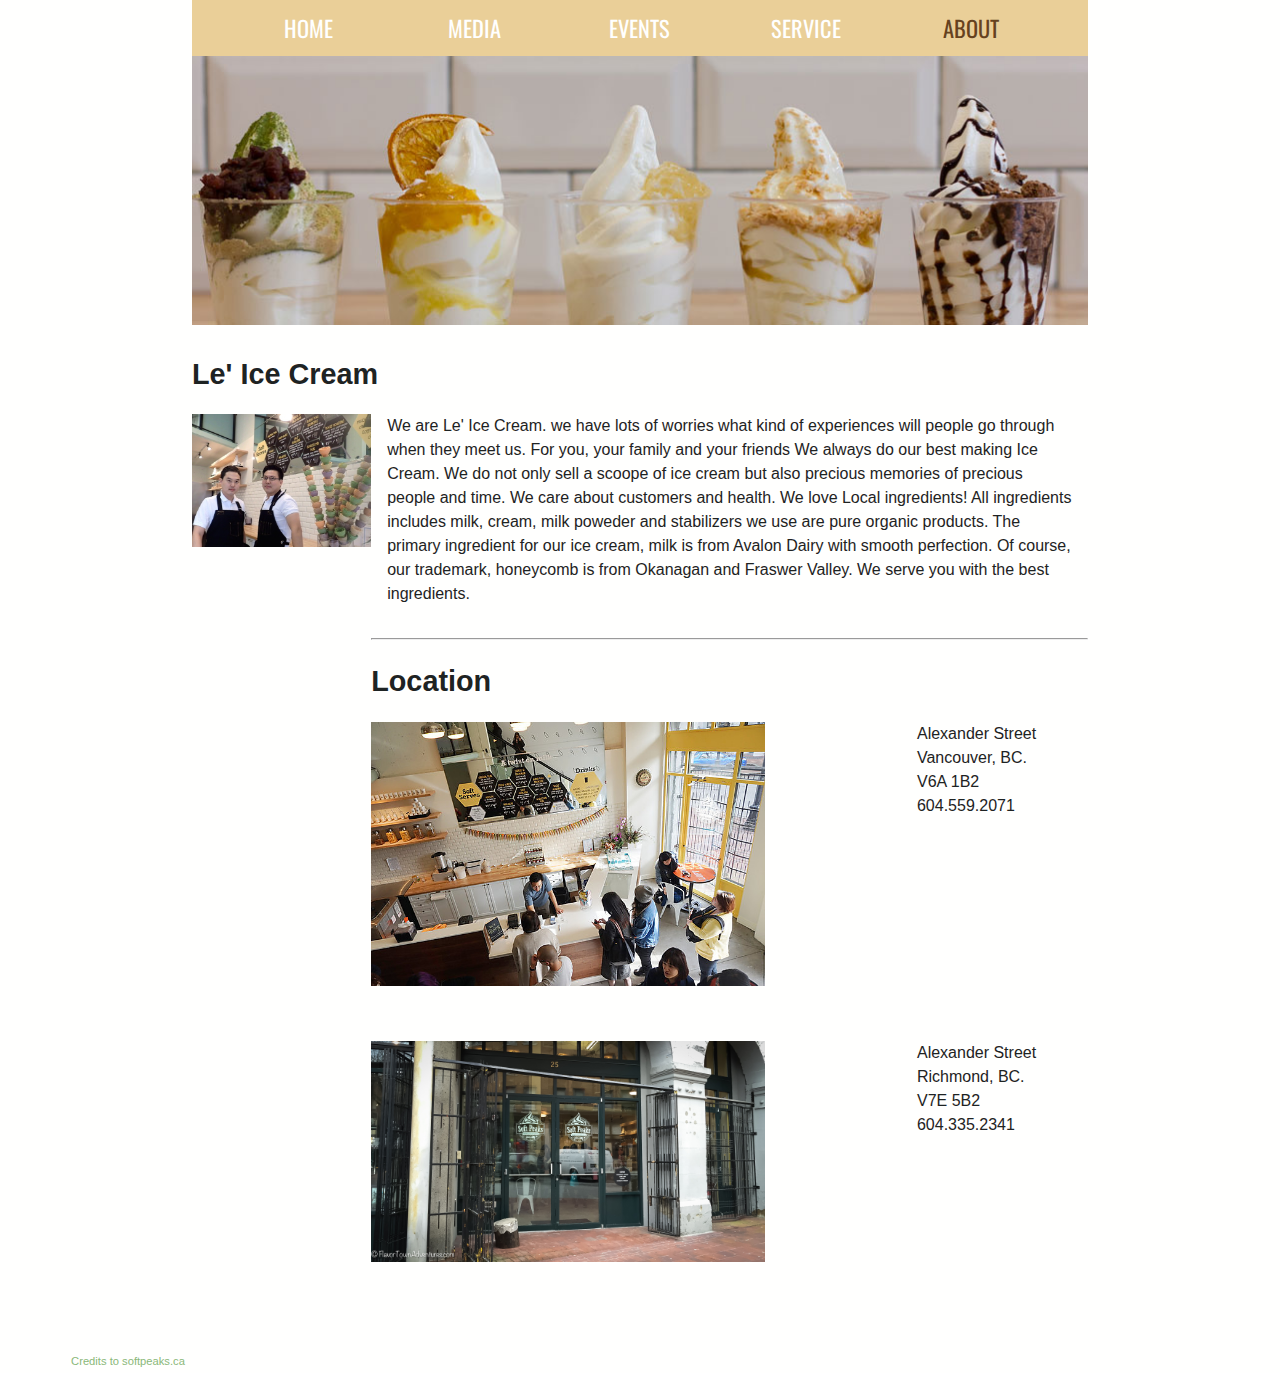
==== about.html @ 2576259f "resize images, create price tag, create form" ====
<!DOCTYPE html>
<html>
  <head>
	  <meta charset="utf-8">
    <meta name="viewport" content="width-device-width, initial-scale=1">
  <title>Joey & Ava Le' Ice Cream</title>
	  <link href="css/main.css" rel="stylesheet">
    <link href='http://fonts.googleapis.com/css?family=Lato:400,900' rel='stylesheet' type='text/css'>
    <link href='http://fonts.googleapis.com/css?family=Oswald:400,700' rel='stylesheet' type='text/css'>
  </head>

<header>
    <nav id ="topnav">
    <div class="nav-item"><a href="index.html">HOME</a></div>
    <div class="nav-item"><a href="media.html">MEDIA</a></div>
    <div class="nav-item"><a href="event.html">EVENTS</a></div>
    <div class="nav-item"><a href="service.html">SERVICE</a></div>
    <div class="nav-item selected"><a href="about.html">ABOUT</a></div>
  </nav>
  <div id="banner">
    <img src="img/flavor.jpg">
  </div>
  </header>

<body>
  <section id="content">
    <div class="grid-50">
      <h1>Le' Ice Cream</h1>
      <div class="grid-col-1">
    <img src="img/softpeaks3.jpg">

      </div>
    <div class="grid-col-4">
        <p>We are Le' Ice Cream. we have lots of worries what kind of experiences will people go through when they meet us. For you, your family and your friends We always do our best making Ice Cream. We do not only sell a scoope of ice cream but also precious memories of precious people and time. We care about customers and health. We love Local ingredients! All ingredients includes milk, cream, milk poweder and stabilizers we use are pure organic products. The primary ingredient for our ice cream, milk is from Avalon Dairy with smooth perfection. Of course, our trademark, honeycomb is from Okanagan and Fraswer Valley. We serve you with the best ingredients.</p>
        <hr>

      <h1>Location</h1>
    <div class="grid-50">
        <!-- <h2>North Vancouver Mall</h2> -->
          <div class="grid-col-3">
           <img src="img/location.jpg">
          </div>
          <div class="grid-col-2">
            <!-- <h2>North Vancouver Mall</h2> -->
        <p class="info">Alexander Street<br>
Vancouver, BC.<br>
V6A 1B2 <br>
604.559.2071 </p>
    </div>
    </div>
    <div class="grid-50">
        <!-- <h2>Richmond Center</h2> -->
          <div class="grid-col-3">
           <img src="img/location2.jpg">
          </div>
          <div class="grid-col-2">
        <p class="info">Alexander Street<br>
Richmond, BC.<br>
V7E 5B2 <br>
604.335.2341 </p>
    </div>
    </div>
    </div>
    </div>
    </section>
      <section>
      <nav id="footer">
        <div class="meta">
          <div><a class="footer-link" href="#">Credits to softpeaks.ca</a></div>
        </div>
      </nav>
    </section>
  </body>
  </html>
---- css/main.css ----
*, *:after, *:before {
  -webkit-box-sizing: border-box;
  -moz-box-sizing: border-box;
  box-sizing: border-box;
}

body {
  font-family: "Verdana", Helvetica, Arial, sans-serif;
  background-color: rgba(255, 255, 254, 1.0);
  color: rgba(30, 35, 35, 1.0);
  padding: 0;
  margin: auto;
  line-height: 1.5rem;
}


.products figcaption {
  text-align: center;
}

.products figure{
  display: inline-block;
  margin: 1.0rem;
}
.eventhead{
  margin-top:2rem;
}
hr{
  margin-top:2rem;
   margin-bottom:1rem;
}

header img.home{
  padding: 0 10%;
}

header img {
  padding: 0 15%;
}

#banner {
  line-height: 0;
}

#content {
  margin: 0 15%;
  border: 0;
}
.info{
  float:right;
}

.banner {
  width: 60%;
  margin-top: 2em;
  line-height: 0;
}

img {
  width: 100%;
  height: auto;
  max-width: 100%;
}

p.Oswald-pre {
  font-family: 'Oswald', sans-serif;
  font-size: 1.2rem;
}

ul {
  list-style: none;
  text-decoration: none;
}

section {
  margin: 1em 0;
  padding: 0.5em 0;
}

section h1 {
  font-weight: bold;
  font-family: "Source Sans Pro", Helvetica, Arial, sans-serif;
  font-size: 1.8rem;
  margin: 1em 0;
}

section h2 {
  font-size: 1.45rem;
}
section h3 {
  font-size: 90%;
  font-weight: normal;
  margin-bottom: 0.5em;
}

  section h5 {
    font-size: 1.45rem;
    margin-top:0.09rem;
    margin-bottom:0.05rem;
  }

section h1 b, section h2 b, section h3 b {
  font-family: "Verdana", Helvetica, Arial, sans-serif;
  font-size: 1.0rem;
  font-weight: normal;
  color: rgba(135, 135, 135, 1.0);
  margin-left: 1.0rem;
}

section code {
  display: inline-block;
  background-color: rgba(230, 230, 230, 1.0);
  padding: 0.5em 0.75em;
}

b.archive a{
  float:right;
  font-size: 120%;
}

/* Using a 5 column grid */
.grid-col-1 {
  width: 20%;
}

.grid-col-2 {
  width: 40%;
}

.grid-col-3 {
  width: 55%;
  margin-bottom:3rem;
}

.grid-col-4 {
  width: 80%;
}

.grid-col-5 {
  width: 100%;
}

[class^=grid-col-] {
  display: inline-block;
  float:left;
}

[class^=grid-col-] p {
  padding: 0 1.0rem;
  margin: 0;
}

.grid-50:after, .grid-25:after {
  display:block;
  content:"";
  clear: both;
}

/* Links */

section a {
  color: rgba(138, 184, 121, 1.0);
}

section a:hover, nav ul li a:hover {
  color: rgba(60, 181, 16, 1.0);
  transition: color 0.2s ease-in-out;
}

/* buttons */

#buttons li {
  display: inline-block;
  padding: 1.0rem;
}

a.btn {
  display: inline-block;
text-align: center;
white-space: normal;
padding: 10px 20px;
font-size: 16px;
line-height: 24px;
border-radius: 6px;
color: #fff;
background-color: #ffc0cb;
-webkit-transition: border .25s linear,color .25s linear,background-color .25s linear;
transition: border .25s linear,color .25s linear,background-color .25s linear;
-webkit-font-smoothing: subpixel-antialiased;
text-decoration: none;

}

a.submit {

  background-color: rgba(84, 50, 15, 1.0);
  /*background-color: rgba(50, 169, 247, 1.0);*/

  margin:0.5rem;
}
.form-default { 
margin-left: 0.5rem;
margin-right: 0.5rem;
display: inline-block;
height: 42px;
padding: 8px 12px;
font-family: "Verdana", Helvetica, Arial, sans-serif;
font-size: 1em;
line-height: 1.467;
color: #7F8C8D;
border: 2px solid #7F8C8D;
border-radius: 6px;
box-shadow: none;
-webkit-transition: border .25s linear,color .25s linear,background-color .25s linear;
transition: border .25s linear,color .25s linear,background-color .25s linear;
} 

.form-default:focus { 
border-color: #54320F;
outline: 0;
box-shadow: none;
}

a.submit:hover, a.submit2:hover {
  color: rgba(30, 35, 35, 1.0);
  background-color: rgba(206, 206, 206, 1.0);
}

a.cancel {
  color: rgba(84, 50, 15, 1.0);
  background-color: transparent;
}

a.cancel:hover {
  color: rgba(0, 0, 0, 1.0);
}

a.submit2 {
  background-color: rgba(84, 50, 15, 1.0);
  margin:0.5rem;
}

a.remove {
  background-color: rgba(200, 40, 40, 0.4);
}

a.remove:hover {
  background-color: rgba(0, 0, 0, 1.0);
  color: rgba(200, 40, 40, 1.0);
}

/* Navigation */
#topnav {
  margin: 0 15%;
  padding: 0;
  background-color: #eacf98;
}

#cartnav {
  margin: 0 15%;
  padding: 0;
  background-color: rgba(140, 140, 140, 1.0);
}

#topnav, #footer {
  text-align: center;
}

#cartnav {
  text-align: right;
  margin-top: 0.3rem;
}

#cartnav .nav-item {
  display: inline-block;
  padding: 0 0.3rem;
}

#cartnav .navitem img {
  width: auto;
  height: auto;
}

#footer .meta {
  text-align: center;
  margin: 0;
  padding: 0;
}

#footer .meta .footer-link{
  font-size: 0.7rem;
  display: inline-block;
  padding: 0 1.0rem;
  float: left;
  width: 20%;
  text-decoration: none;
}

#topnav .nav-item {
  display: inline-block;
  font-family: 'Oswald', sans-serif;
  font-size: 1.4rem;
  width: 18%;
  padding: 1.0rem 0;
}

#stylenav #topnav .nav-item {
  display: inline-block;
  font-family: 'Oswald', sans-serif;
  font-size: 1.4rem;
  width: 13%;
  padding: 1.0rem 0;
}

#topnav .nav-item:hover, #cartnav .nav-item:hover {
  color: rgba(255, 110, 0, 1.0);
}

#guide-nav ul {
  display: inline-block;
  margin: auto;
  width: auto;
}

#topnav div.selected a {
  color: rgb(102,66,30);
} 

#topnav a, #cartnav a, #cartnav .nav-item {
  color: rgba(255, 255, 255, 1.0);
  transition: color 0.2s ease-in-out;
  text-decoration: none;
}

#topnav a:hover, #cartnav a:hover {
  color: rgba(150, 102, 53, 1.0);
}
.button-link { 
text-align: center;
white-space: normal;
padding: 10px 20px;
font-size: 16px;
line-height: 24px;
border-radius: 6px;
color: #fff;
background-color: #ffc0cb;
-webkit-transition: border .25s linear,color .25s linear,background-color .25s linear;
transition: border .25s linear,color .25s linear,background-color .25s linear;
-webkit-font-smoothing: subpixel-antialiased;
text-decoration: none;
} 

.button-link:hover, .button-link:focus { 
color: #fff;
background-color: #f6dbd5;
border-color: #f6dbd5;
} 

.thankyou{
  text-align: center;
  padding: 2rem;
  font-size: 2.5rem;
  line-height: 140%;
}

nav ul li a {
  color: rgba(255, 110, 0, 1.0);
  text-decoration: none;
}

/* Forms */

.input-wrapper {
  padding: 0.5rem;
}

input {
  padding: 0.5rem 3.0rem 0.5rem 0.5rem;
}

input.form-search {
  border-radius: 1.0rem;
  padding: 0.5rem 3.0rem 0.5rem 0.8rem;
}


/* merch test */

[class^=grid-col-] figure{
  background-color: rgba(204, 157, 106, 0.7);
  text-align: center;
}

[class^=grid-col-] figure figcaption {
  color: rgba(255, 255, 255, 1.0);
  background-color: #eacf98;
  padding: 0.2rem;
}

[class^=grid-col-] figure figcaption a{
    color: rgba(255, 255, 255, 1.0);
    text-decoration: none;
}

[class^=grid-col-] figure figcaption a:hover{
    color: rgba(255, 110, 0, 1.0);
}

/*.grid-50 .products {
    background-color: rgba(235, 235, 235, 1.0);
  }*/

  .product-desc {
    padding-left: 4.0rem;
    /*margin-top: 2rem;*/
  }

/*checkout cart*/

/* index-layout:re */

.grid-50 .featured-item {
  padding: 1.0rem;
}


/*============================================================*/
/*Responsive adjustments*/

@media screen and (max-width: 680px) {

  body {
    font-size: 0.8rem;
  }

  #topnav, #footer {
    padding-left: 0
  }

  #topnav .nav-item, #footer .footer-link {
    font-size: 1.0rem;
    width: 100%;
    line-height: 0.8rem;
  }
  .info{
    text-align: center;
    float:none;
  }
  .grid-col-3{
    margin-top:0.5rem;
    margin-bottom:0;
  }

  #content{
    padding: 0 5%;
    margin: 0 5%;
  }

  #content img{
    width: 100%;
  }


  [class^=grid-col-] {
    display:block;
    width: 100%;
    text-align: center;
  }
}

@media screen and (max-width: 891px) {
#stylenav #topnav, #topnav, #cartnav, #footer, header img {
    padding: 0;
    margin: 0;
  }

  #content {
    margin: 0 8%;
    padding: 0;
  }

  #stylenav #topnav .nav-item {
    width: 18%;
  }
   .grid-col-1 figure{
    width: 85%;
  }
}

@media screen and (max-width: 982px) {
  #content {
    margin: 0;
    padding: 0 2%;
  }

  #stylenav #topnav, #topnav, #cartnav, #footer, header img {
    padding: 0;
    margin: 0;
  }
    section h5 {
    font-size: 1.45rem;
    margin-top:1rem;
    margin-bottom:0.4rem;
  }

}

@media screen and (max-width: 1180px) {
  #content {
    padding: 0 5%;
    margin: 0;
  }
  #stylenav #topnav, #topnav, #cartnav, #footer, header img {
    padding: 0;
    margin: 0;
  }
}

@media screen and (min-width: 2500px) {
  section h1 {
    font-size: 3.0rem;
  }

  section h2 {
    font-size: 2.6rem;
  }

  section h3 {
    font-size: 2.2rem;
  }


  #content{
    padding: 0 15% 0 35%;
    margin: -19% 0 0 0;
    font-size: 2.0rem;
    line-height: 3.2rem;
  }

  .item-name {
    font-size: 1.4rem;
    line-height: 2.0rem;
  }

  #stylenav #topnav, #topnav, #cartnav, header img, header img.home{
    padding: 0;
    width: 30%;
    margin: 0;
  }

  #topnav .nav-item {
    padding: 1.0rem 0;
    margin: 0;
    width: 100%;
    font-size: 2.8rem;
    line-height: 4.0rem;
  }

  #cartnav {
    padding: 1.0rem 1.0rem 1.0rem 0;
    font-size: 1.4rem;
  }
}
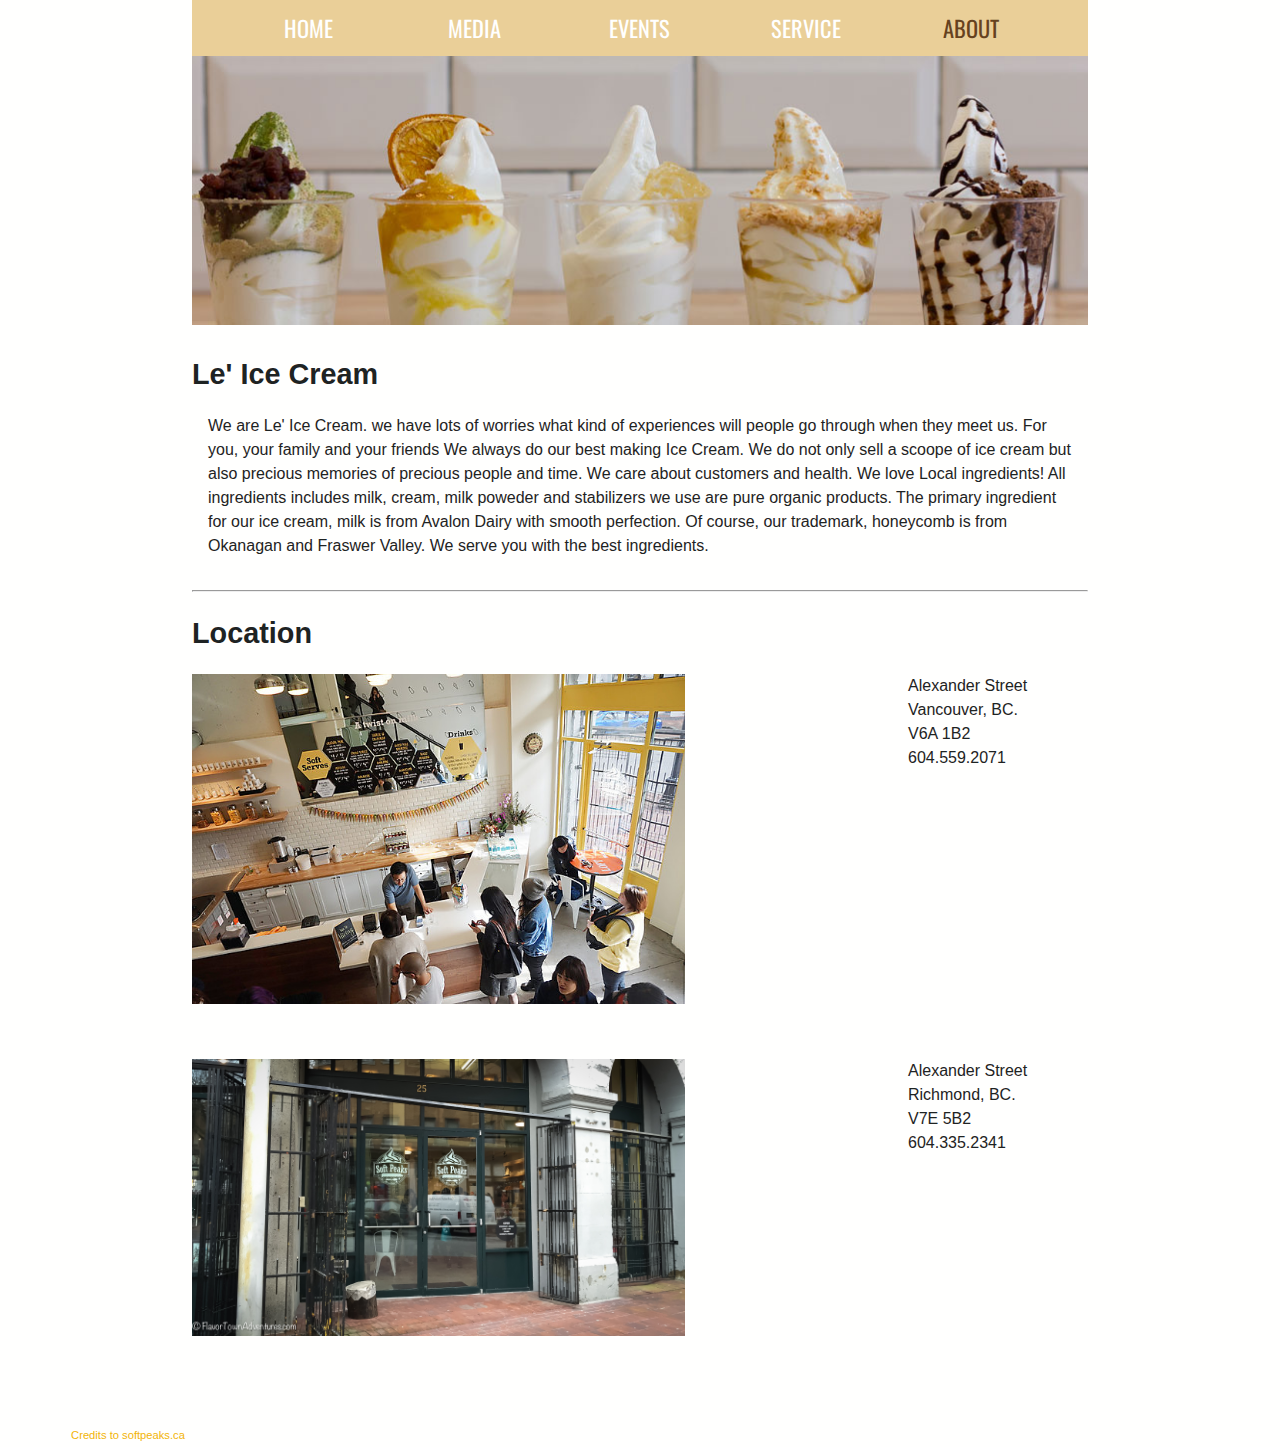
==== commit c90a825d: "ava's version" ====
--- a/about.html
+++ b/about.html
@@ -25,12 +25,9 @@
 <body>
   <section id="content">
     <div class="grid-50">
+    <div class="grid-50">
+    <div class="grid-col-5">
       <h1>Le' Ice Cream</h1>
-      <div class="grid-col-1">
-    <img src="img/softpeaks3.jpg">
-
-      </div>
-    <div class="grid-col-4">
         <p>We are Le' Ice Cream. we have lots of worries what kind of experiences will people go through when they meet us. For you, your family and your friends We always do our best making Ice Cream. We do not only sell a scoope of ice cream but also precious memories of precious people and time. We care about customers and health. We love Local ingredients! All ingredients includes milk, cream, milk poweder and stabilizers we use are pure organic products. The primary ingredient for our ice cream, milk is from Avalon Dairy with smooth perfection. Of course, our trademark, honeycomb is from Okanagan and Fraswer Valley. We serve you with the best ingredients.</p>
         <hr>
 
--- a/css/main.css
+++ b/css/main.css
@@ -159,11 +159,11 @@
 /* Links */
 
 section a {
-  color: rgba(138, 184, 121, 1.0);
+  color: rgba(242, 180, 7, 1.0);
 }
 
 section a:hover, nav ul li a:hover {
-  color: rgba(60, 181, 16, 1.0);
+  color: rgba(150, 102, 53, 1.0);
   transition: color 0.2s ease-in-out;
 }
 
@@ -199,9 +199,7 @@
   margin:0.5rem;
 }
 .form-default { 
-margin-left: 0.5rem;
-margin-right: 0.5rem;
-display: inline-block;
+   display: inline-block;
 height: 42px;
 padding: 8px 12px;
 font-family: "Verdana", Helvetica, Arial, sans-serif;
@@ -241,12 +239,12 @@
 }
 
 a.remove {
-  background-color: rgba(200, 40, 40, 0.4);
+  background-color: rgba(247, 214, 124, 1.0);
 }
 
 a.remove:hover {
-  background-color: rgba(0, 0, 0, 1.0);
-  color: rgba(200, 40, 40, 1.0);
+  background-color: rgba(242, 180, 7, 1.0);
+  color: rgba(255, 255, 255, 1.0);
 }
 
 /* Navigation */
@@ -313,7 +311,7 @@
 }
 
 #topnav .nav-item:hover, #cartnav .nav-item:hover {
-  color: rgba(255, 110, 0, 1.0);
+  color: rgba(150, 102, 30, 1.0);
 }
 
 #guide-nav ul {
@@ -355,6 +353,25 @@
 background-color: #f6dbd5;
 border-color: #f6dbd5;
 } 
+.form-default { 
+height: 42px;
+padding: 8px 12px;
+font-family: "Verdana", Helvetica, Arial, sans-serif;
+font-size: 15px;
+line-height: 1.467;
+color: #7F8C8D;
+border: 2px solid #7F8C8D;
+border-radius: 6px;
+box-shadow: none;
+-webkit-transition: border .25s linear,color .25s linear,background-color .25s linear;
+transition: border .25s linear,color .25s linear,background-color .25s linear;
+} 
+
+.form-default:focus { 
+border-color: #F2B407;
+outline: 0;
+box-shadow: none;
+}
 
 .thankyou{
   text-align: center;
@@ -403,7 +420,7 @@
 }
 
 [class^=grid-col-] figure figcaption a:hover{
-    color: rgba(255, 110, 0, 1.0);
+    color: rgba(150, 102, 30, 1.0);
 }
 
 /*.grid-50 .products {
@@ -412,7 +429,6 @@
 
   .product-desc {
     padding-left: 4.0rem;
-    /*margin-top: 2rem;*/
   }
 
 /*checkout cart*/
@@ -427,7 +443,7 @@
 /*============================================================*/
 /*Responsive adjustments*/
 
-@media screen and (max-width: 680px) {
+@media screen and (max-width: 610px) {
 
   body {
     font-size: 0.8rem;
@@ -464,7 +480,6 @@
   [class^=grid-col-] {
     display:block;
     width: 100%;
-    text-align: center;
   }
 }
 
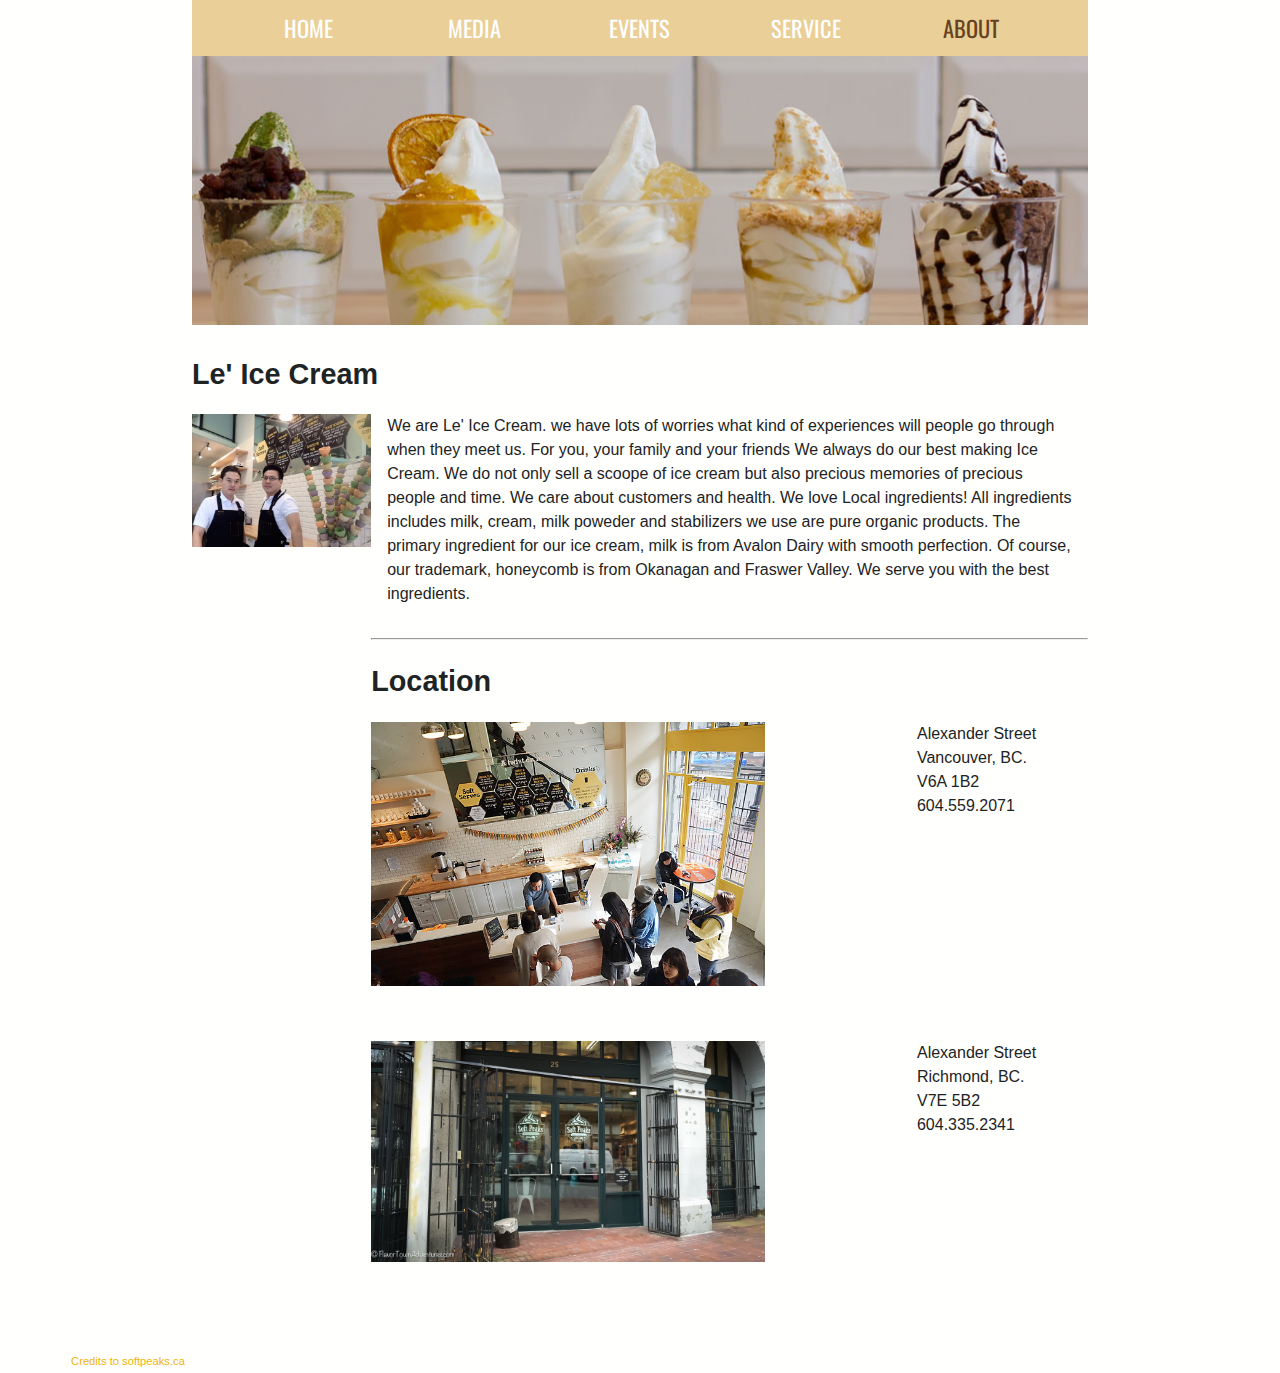
==== commit def70571: "Merge branch 'master' into dev" ====
--- a/about.html
+++ b/about.html
@@ -25,9 +25,12 @@
 <body>
   <section id="content">
     <div class="grid-50">
-    <div class="grid-50">
-    <div class="grid-col-5">
       <h1>Le' Ice Cream</h1>
+      <div class="grid-col-1">
+    <img src="img/softpeaks3.jpg">
+
+      </div>
+    <div class="grid-col-4">
         <p>We are Le' Ice Cream. we have lots of worries what kind of experiences will people go through when they meet us. For you, your family and your friends We always do our best making Ice Cream. We do not only sell a scoope of ice cream but also precious memories of precious people and time. We care about customers and health. We love Local ingredients! All ingredients includes milk, cream, milk poweder and stabilizers we use are pure organic products. The primary ingredient for our ice cream, milk is from Avalon Dairy with smooth perfection. Of course, our trademark, honeycomb is from Okanagan and Fraswer Valley. We serve you with the best ingredients.</p>
         <hr>
 
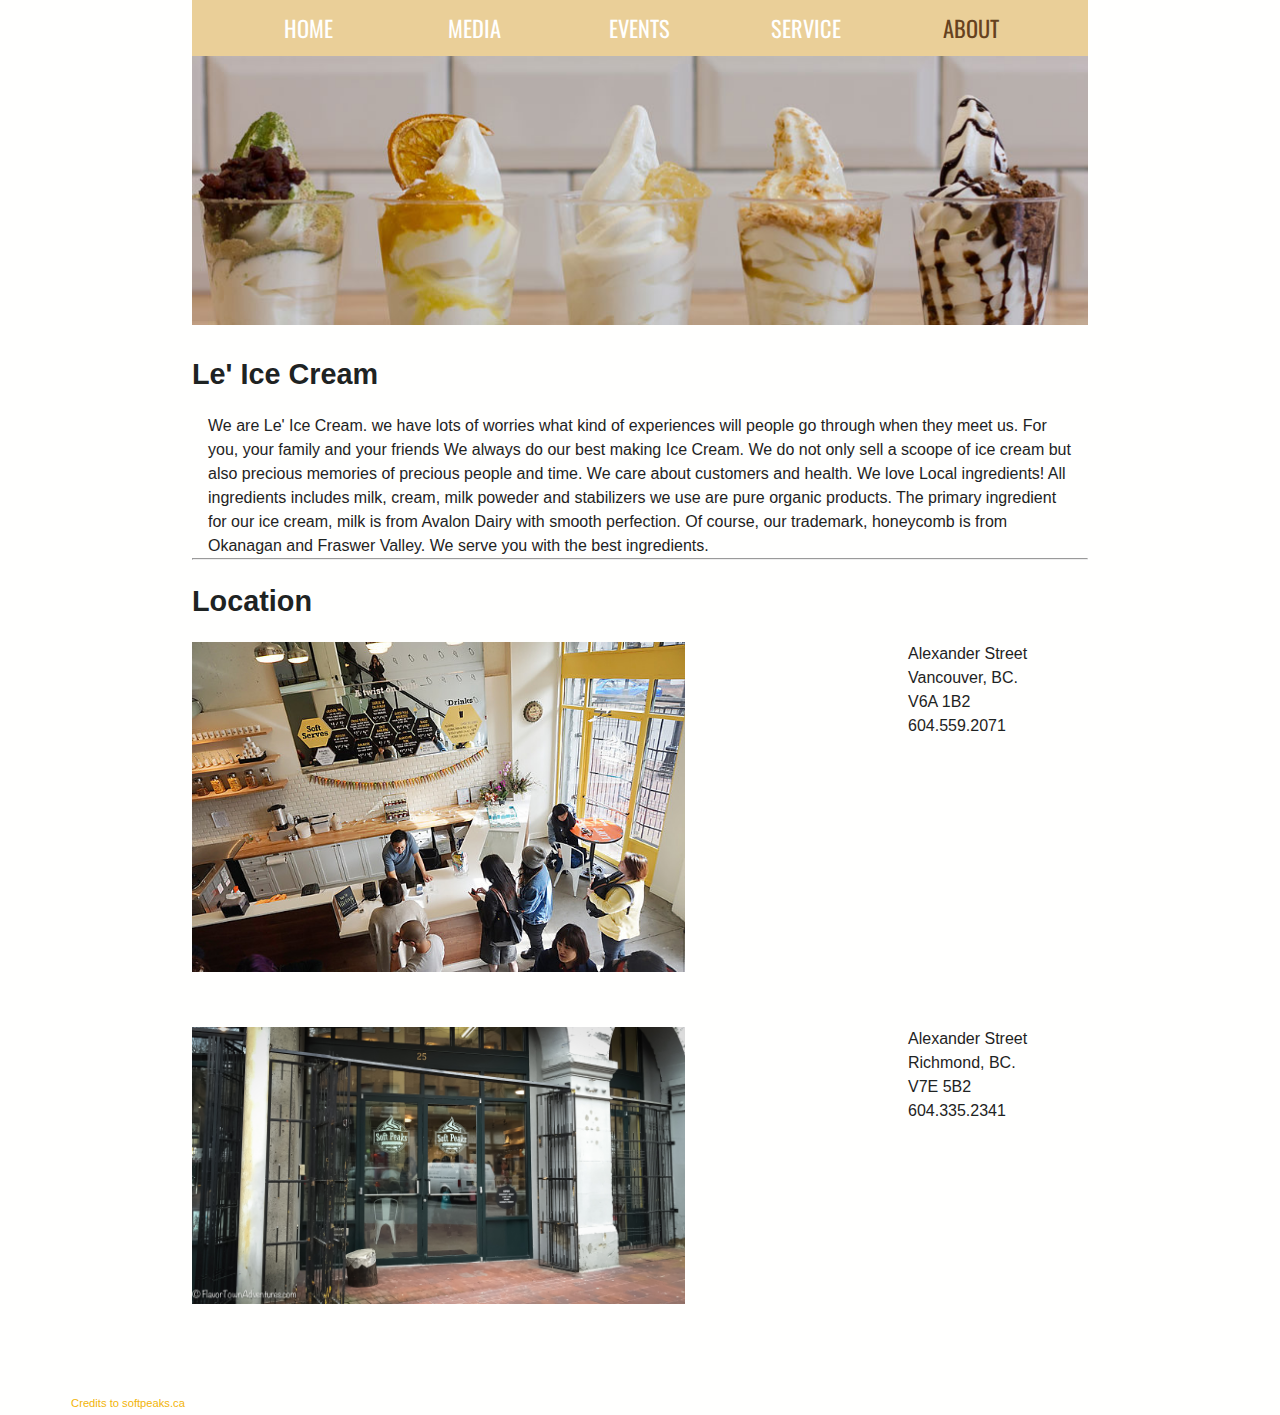
==== commit 6cf34140: "sadfasdf" ====
--- a/about.html
+++ b/about.html
@@ -26,12 +26,10 @@
   <section id="content">
     <div class="grid-50">
       <h1>Le' Ice Cream</h1>
-      <div class="grid-col-1">
-    <img src="img/softpeaks3.jpg">
-
       </div>
-    <div class="grid-col-4">
+    <div class="grid-col-5">
         <p>We are Le' Ice Cream. we have lots of worries what kind of experiences will people go through when they meet us. For you, your family and your friends We always do our best making Ice Cream. We do not only sell a scoope of ice cream but also precious memories of precious people and time. We care about customers and health. We love Local ingredients! All ingredients includes milk, cream, milk poweder and stabilizers we use are pure organic products. The primary ingredient for our ice cream, milk is from Avalon Dairy with smooth perfection. Of course, our trademark, honeycomb is from Okanagan and Fraswer Valley. We serve you with the best ingredients.</p>
+      </div>
         <hr>
 
       <h1>Location</h1>
--- a/css/main.css
+++ b/css/main.css
@@ -46,6 +46,9 @@
   margin: 0 15%;
   border: 0;
 }
+
+
+
 .info{
   float:right;
 }
@@ -163,7 +166,7 @@
 }
 
 section a:hover, nav ul li a:hover {
-  color: rgba(150, 102, 53, 1.0);
+  color: rgba(60, 181, 16, 1.0);
   transition: color 0.2s ease-in-out;
 }
 
@@ -183,7 +186,6 @@
 line-height: 24px;
 border-radius: 6px;
 color: #fff;
-background-color: #ffc0cb;
 -webkit-transition: border .25s linear,color .25s linear,background-color .25s linear;
 transition: border .25s linear,color .25s linear,background-color .25s linear;
 -webkit-font-smoothing: subpixel-antialiased;
@@ -199,7 +201,9 @@
   margin:0.5rem;
 }
 .form-default { 
-   display: inline-block;
+margin-left: 0.5rem;
+margin-right: 0.5rem;
+display: inline-block;
 height: 42px;
 padding: 8px 12px;
 font-family: "Verdana", Helvetica, Arial, sans-serif;
@@ -244,7 +248,7 @@
 
 a.remove:hover {
   background-color: rgba(242, 180, 7, 1.0);
-  color: rgba(255, 255, 255, 1.0);
+  color: rgba(200, 40, 40, 1.0);
 }
 
 /* Navigation */
@@ -311,7 +315,7 @@
 }
 
 #topnav .nav-item:hover, #cartnav .nav-item:hover {
-  color: rgba(150, 102, 30, 1.0);
+  color: rgba(255, 110, 0, 1.0);
 }
 
 #guide-nav ul {
@@ -353,25 +357,6 @@
 background-color: #f6dbd5;
 border-color: #f6dbd5;
 } 
-.form-default { 
-height: 42px;
-padding: 8px 12px;
-font-family: "Verdana", Helvetica, Arial, sans-serif;
-font-size: 15px;
-line-height: 1.467;
-color: #7F8C8D;
-border: 2px solid #7F8C8D;
-border-radius: 6px;
-box-shadow: none;
--webkit-transition: border .25s linear,color .25s linear,background-color .25s linear;
-transition: border .25s linear,color .25s linear,background-color .25s linear;
-} 
-
-.form-default:focus { 
-border-color: #F2B407;
-outline: 0;
-box-shadow: none;
-}
 
 .thankyou{
   text-align: center;
@@ -420,7 +405,7 @@
 }
 
 [class^=grid-col-] figure figcaption a:hover{
-    color: rgba(150, 102, 30, 1.0);
+    color: rgba(255, 110, 0, 1.0);
 }
 
 /*.grid-50 .products {
@@ -429,6 +414,7 @@
 
   .product-desc {
     padding-left: 4.0rem;
+    /*margin-top: 2rem;*/
   }
 
 /*checkout cart*/
@@ -443,7 +429,7 @@
 /*============================================================*/
 /*Responsive adjustments*/
 
-@media screen and (max-width: 610px) {
+@media screen and (max-width: 680px) {
 
   body {
     font-size: 0.8rem;
@@ -480,6 +466,7 @@
   [class^=grid-col-] {
     display:block;
     width: 100%;
+    text-align: center;
   }
 }
 
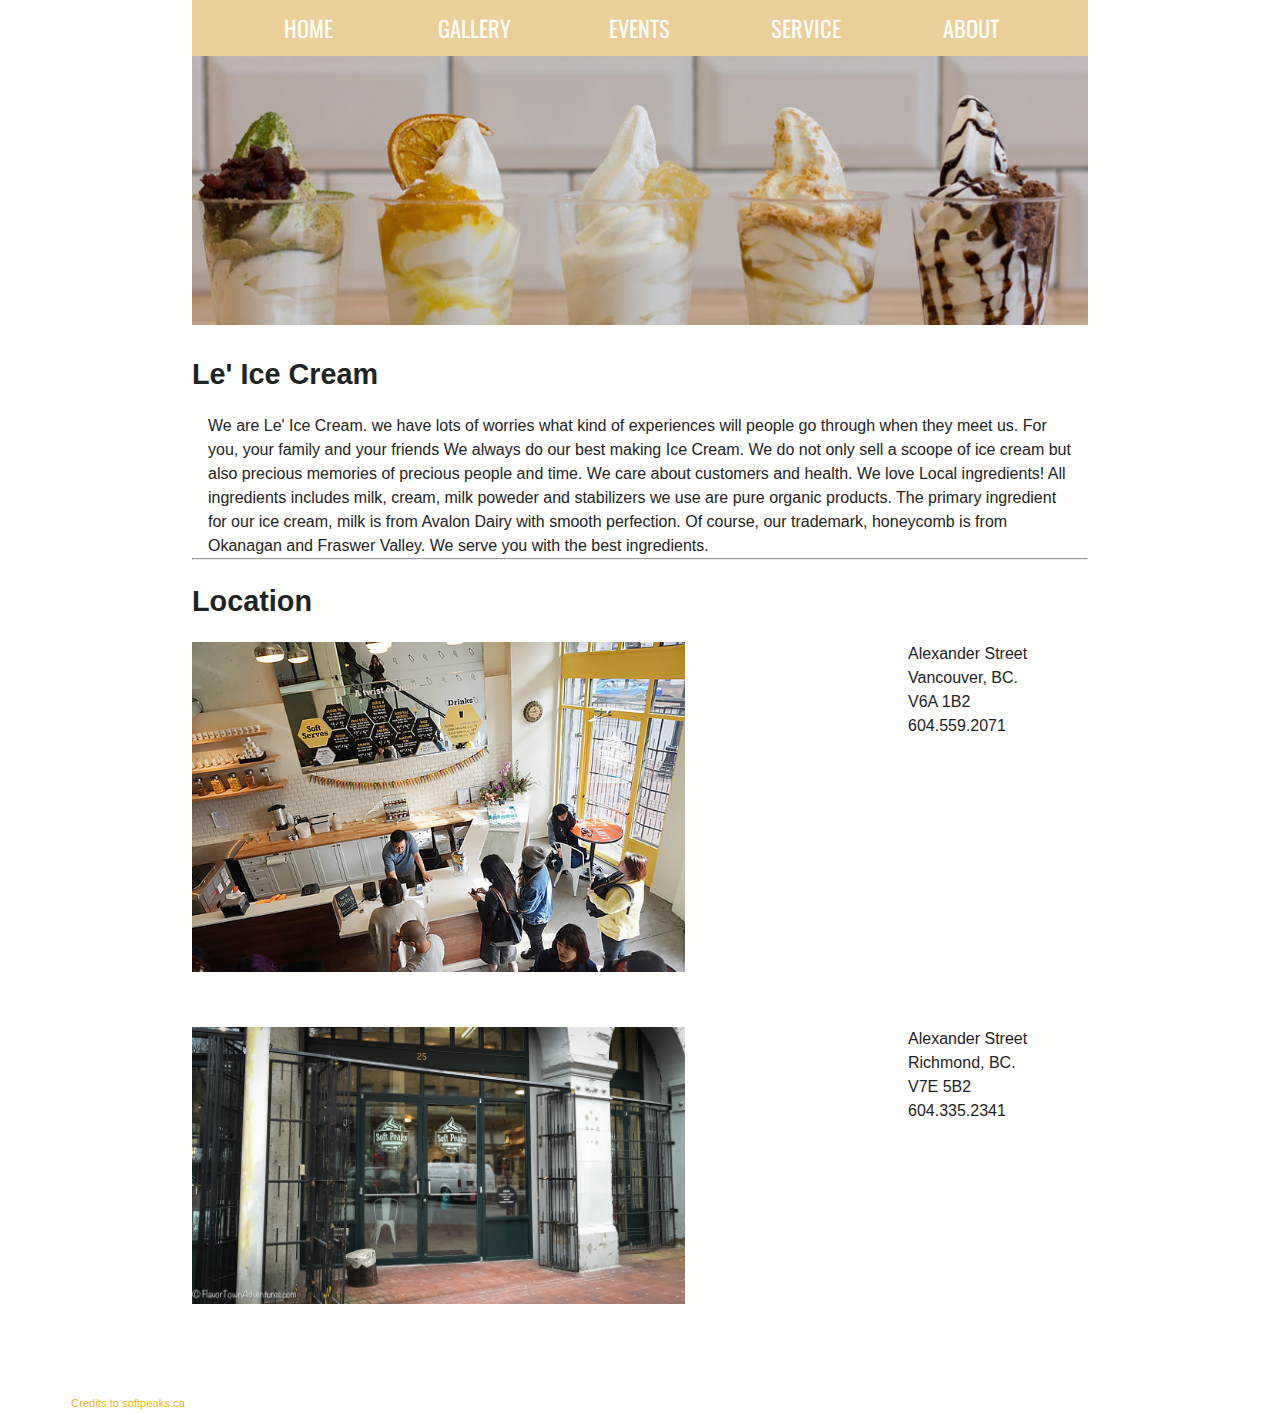
==== commit 01cd9e93: "MODIFY" ====
--- a/about.html
+++ b/about.html
@@ -12,7 +12,7 @@
 <header>
     <nav id ="topnav">
     <div class="nav-item"><a href="index.html">HOME</a></div>
-    <div class="nav-item"><a href="media.html">MEDIA</a></div>
+    <div class="nav-item"><a href="media.html">GALLERY</a></div>
     <div class="nav-item"><a href="event.html">EVENTS</a></div>
     <div class="nav-item"><a href="service.html">SERVICE</a></div>
     <div class="nav-item selected"><a href="about.html">ABOUT</a></div>
--- a/css/main.css
+++ b/css/main.css
@@ -325,7 +325,7 @@
 }
 
 #topnav div.selected a {
-  color: rgb(102,66,30);
+  color: rgb(255,255,255);
 } 
 
 #topnav a, #cartnav a, #cartnav .nav-item {
@@ -389,23 +389,23 @@
 /* merch test */
 
 [class^=grid-col-] figure{
-  background-color: rgba(204, 157, 106, 0.7);
+  background-color: rgba(255, 255, 255, 0.7);
   text-align: center;
 }
 
 [class^=grid-col-] figure figcaption {
-  color: rgba(255, 255, 255, 1.0);
-  background-color: #eacf98;
+
+ 
   padding: 0.2rem;
 }
 
 [class^=grid-col-] figure figcaption a{
-    color: rgba(255, 255, 255, 1.0);
+    color: rgba(102, 66, 30, 1.0);
     text-decoration: none;
 }
 
 [class^=grid-col-] figure figcaption a:hover{
-    color: rgba(255, 110, 0, 1.0);
+    color: rgba(69, 43, 17, 1.0);
 }
 
 /*.grid-50 .products {
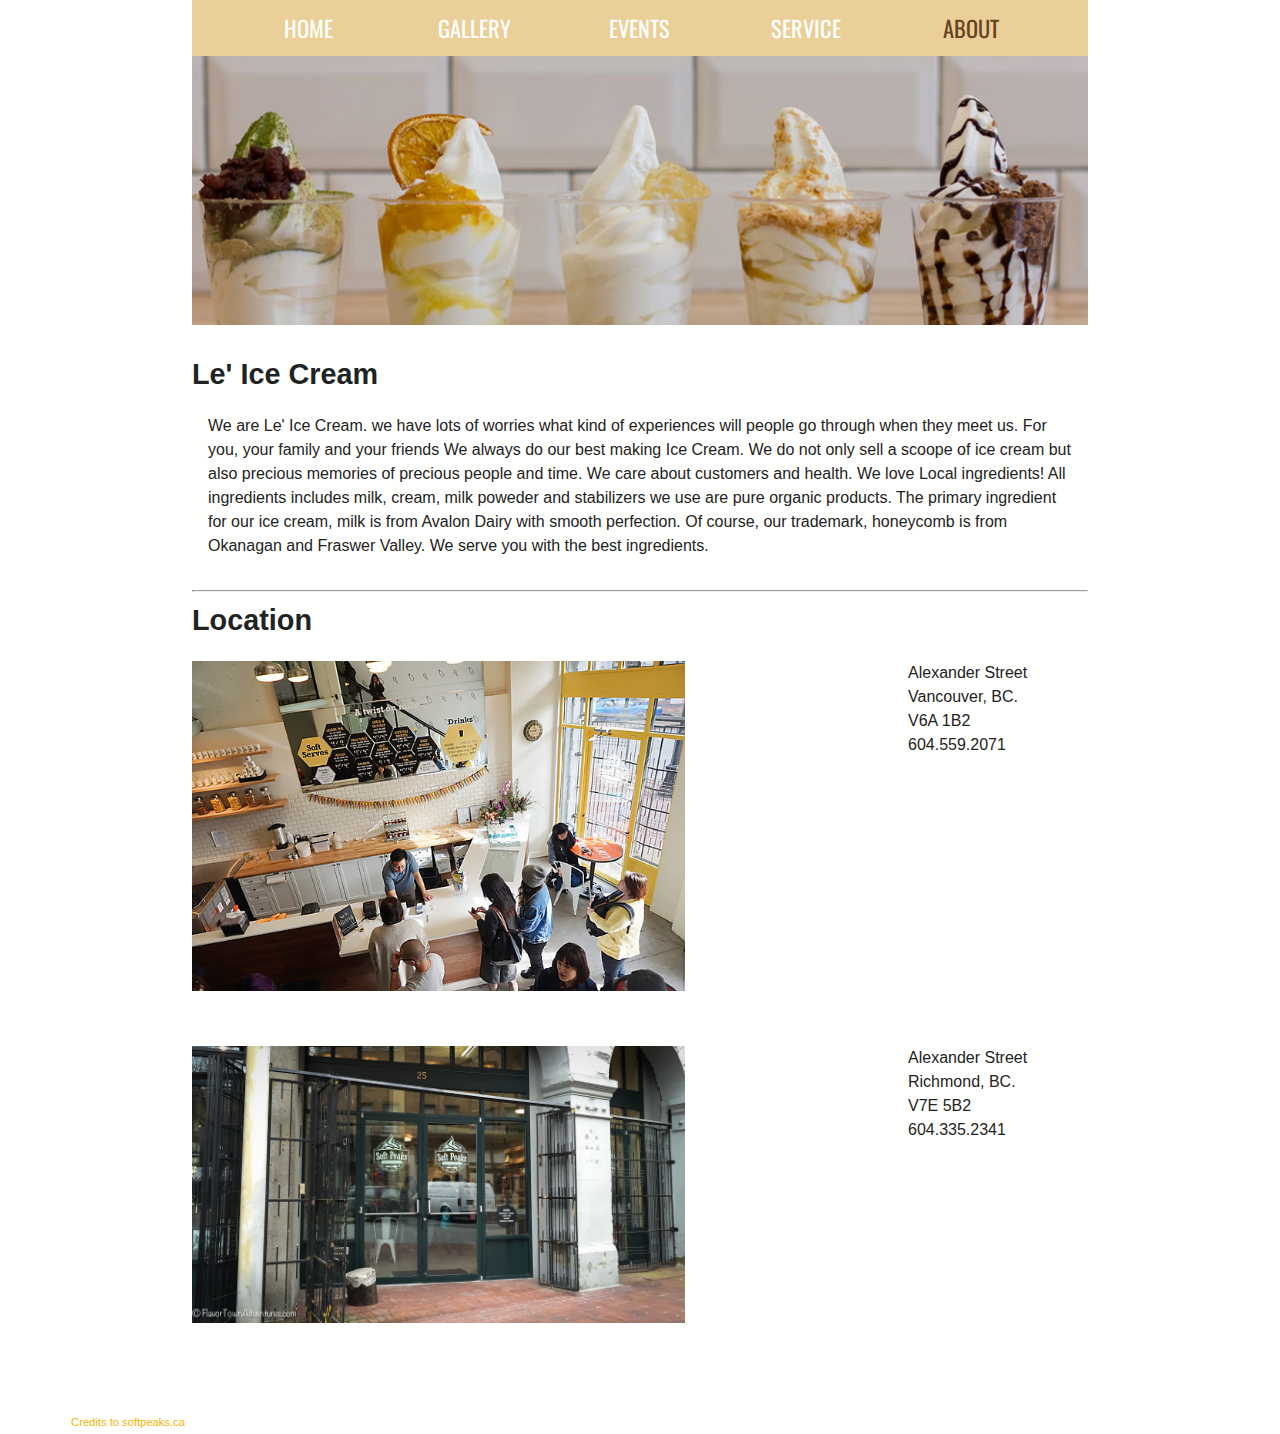
==== commit a130c81b: "edit everything and fix problems" ====
--- a/about.html
+++ b/about.html
@@ -29,8 +29,8 @@
       </div>
     <div class="grid-col-5">
         <p>We are Le' Ice Cream. we have lots of worries what kind of experiences will people go through when they meet us. For you, your family and your friends We always do our best making Ice Cream. We do not only sell a scoope of ice cream but also precious memories of precious people and time. We care about customers and health. We love Local ingredients! All ingredients includes milk, cream, milk poweder and stabilizers we use are pure organic products. The primary ingredient for our ice cream, milk is from Avalon Dairy with smooth perfection. Of course, our trademark, honeycomb is from Okanagan and Fraswer Valley. We serve you with the best ingredients.</p>
+      <hr>
       </div>
-        <hr>
 
       <h1>Location</h1>
     <div class="grid-50">
@@ -64,7 +64,7 @@
       <section>
       <nav id="footer">
         <div class="meta">
-          <div><a class="footer-link" href="#">Credits to softpeaks.ca</a></div>
+          <div><a class="footer-link" href="credits.html">Credits to softpeaks.ca</a></div>
         </div>
       </nav>
     </section>
--- a/css/main.css
+++ b/css/main.css
@@ -325,7 +325,7 @@
 }
 
 #topnav div.selected a {
-  color: rgb(255,255,255);
+  color: rgb(102,66,30);
 } 
 
 #topnav a, #cartnav a, #cartnav .nav-item {
@@ -361,6 +361,7 @@
 .thankyou{
   text-align: center;
   padding: 2rem;
+  padding-bottom: 0;
   font-size: 2.5rem;
   line-height: 140%;
 }
@@ -389,23 +390,23 @@
 /* merch test */
 
 [class^=grid-col-] figure{
-  background-color: rgba(255, 255, 255, 0.7);
+  background-color: rgba(204, 157, 106, 0.7);
   text-align: center;
 }
 
 [class^=grid-col-] figure figcaption {
-
- 
+  color: rgba(255, 255, 255, 1.0);
+  background-color: #eacf98;
   padding: 0.2rem;
 }
 
 [class^=grid-col-] figure figcaption a{
-    color: rgba(102, 66, 30, 1.0);
+    color: rgba(255, 255, 255, 1.0);
     text-decoration: none;
 }
 
 [class^=grid-col-] figure figcaption a:hover{
-    color: rgba(69, 43, 17, 1.0);
+    color: rgba(255, 110, 0, 1.0);
 }
 
 /*.grid-50 .products {
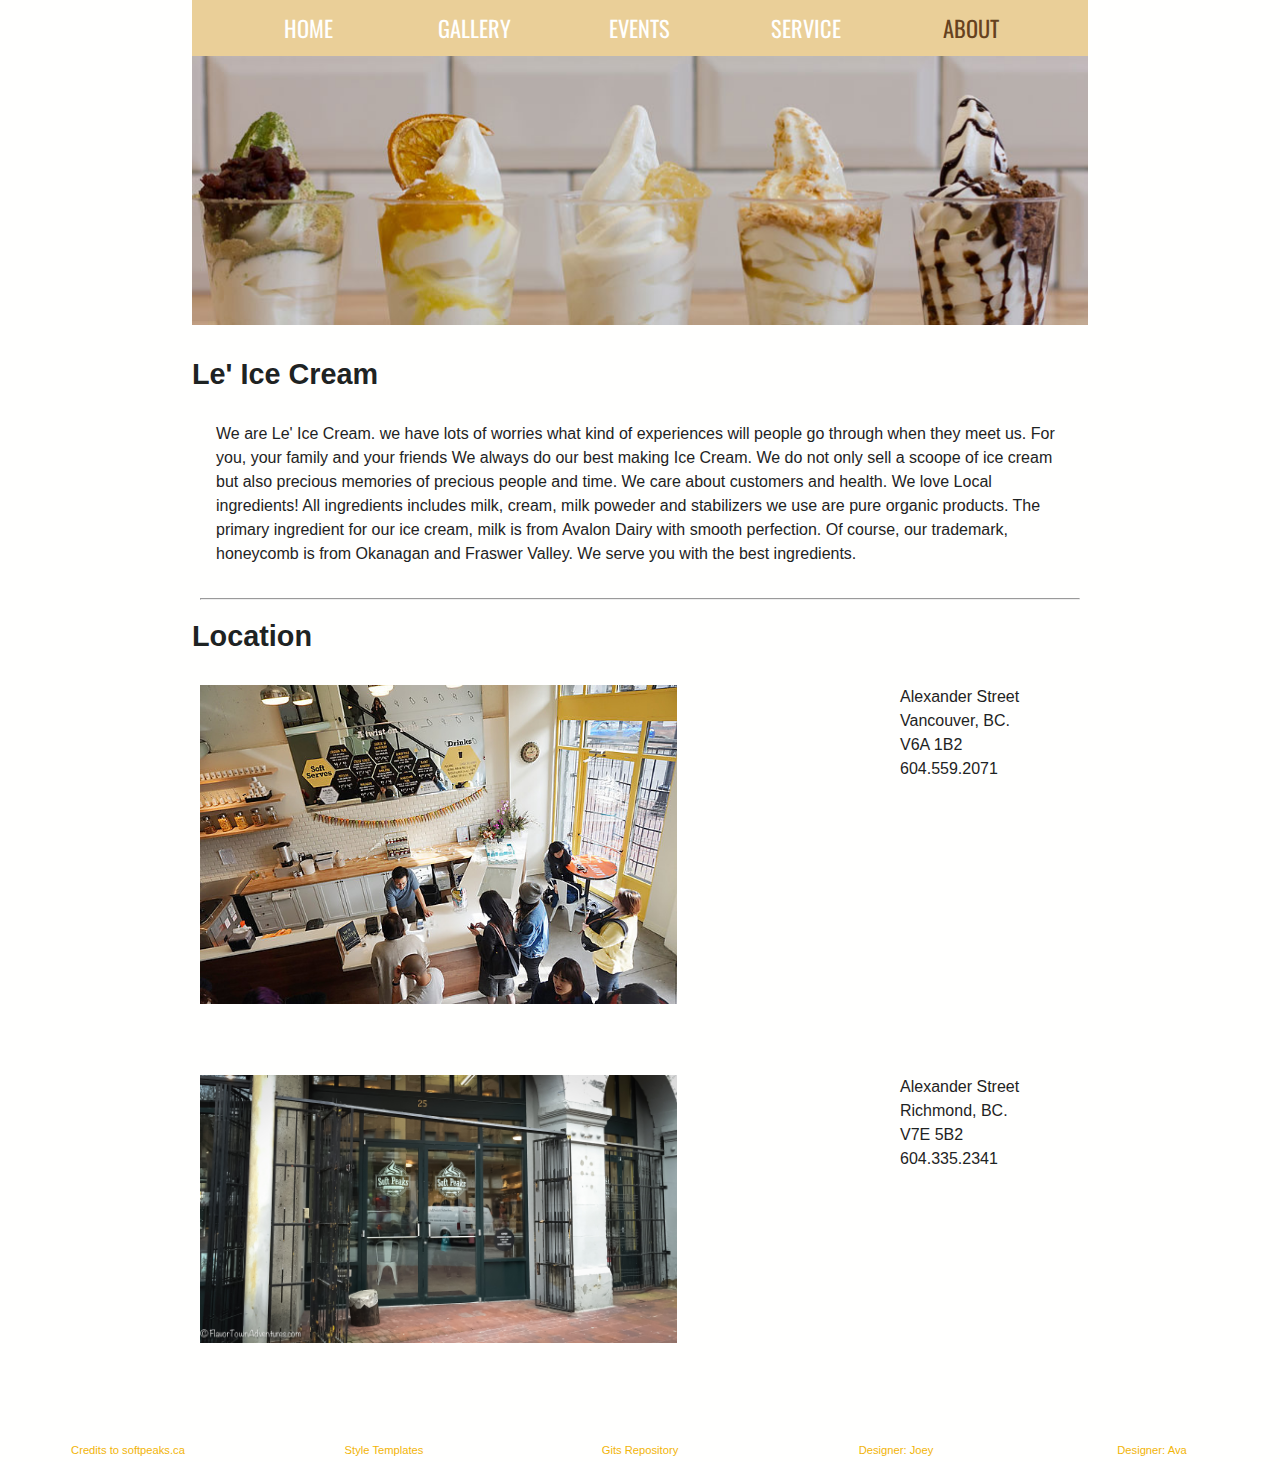
==== commit 5968d753: "perhaps the last final version edit" ====
--- a/about.html
+++ b/about.html
@@ -65,6 +65,10 @@
       <nav id="footer">
         <div class="meta">
           <div><a class="footer-link" href="credits.html">Credits to softpeaks.ca</a></div>
+          <div><a class="footer-link" href="style.html">Style Templates</a></div>
+          <div><a class="footer-link" href="https://github.com/jkuei/iat339-project2">Gits Repository</a></div>
+          <div><a class="footer-link" href="#">Designer: Joey</a></div>
+          <div><a class="footer-link" href="#">Designer: Ava</a></div>
         </div>
       </nav>
     </section>
--- a/css/main.css
+++ b/css/main.css
@@ -42,6 +42,9 @@
   line-height: 0;
 }
 
+#special{
+  color:#FF9933;
+}
 #content {
   margin: 0 15%;
   border: 0;
@@ -65,10 +68,10 @@
   max-width: 100%;
 }
 
-p.Oswald-pre {
+/*p.Oswald-pre {
   font-family: 'Oswald', sans-serif;
   font-size: 1.2rem;
-}
+}*/
 
 ul {
   list-style: none;
@@ -146,6 +149,7 @@
 [class^=grid-col-] {
   display: inline-block;
   float:left;
+  padding:0.5rem;
 }
 
 [class^=grid-col-] p {
@@ -325,7 +329,7 @@
 }
 
 #topnav div.selected a {
-  color: rgb(102,66,30);
+  color: rgba(102, 66, 30, 1.0);
 } 
 
 #topnav a, #cartnav a, #cartnav .nav-item {
@@ -390,23 +394,23 @@
 /* merch test */
 
 [class^=grid-col-] figure{
-  background-color: rgba(204, 157, 106, 0.7);
+  background-color: rgba(255, 255, 255, 0.7);
   text-align: center;
 }
 
 [class^=grid-col-] figure figcaption {
-  color: rgba(255, 255, 255, 1.0);
-  background-color: #eacf98;
+
+ 
   padding: 0.2rem;
 }
 
 [class^=grid-col-] figure figcaption a{
-    color: rgba(255, 255, 255, 1.0);
+    color: rgba(102, 66, 30, 1.0);
     text-decoration: none;
 }
 
 [class^=grid-col-] figure figcaption a:hover{
-    color: rgba(255, 110, 0, 1.0);
+    color: rgba(69, 43, 17, 1.0);
 }
 
 /*.grid-50 .products {
